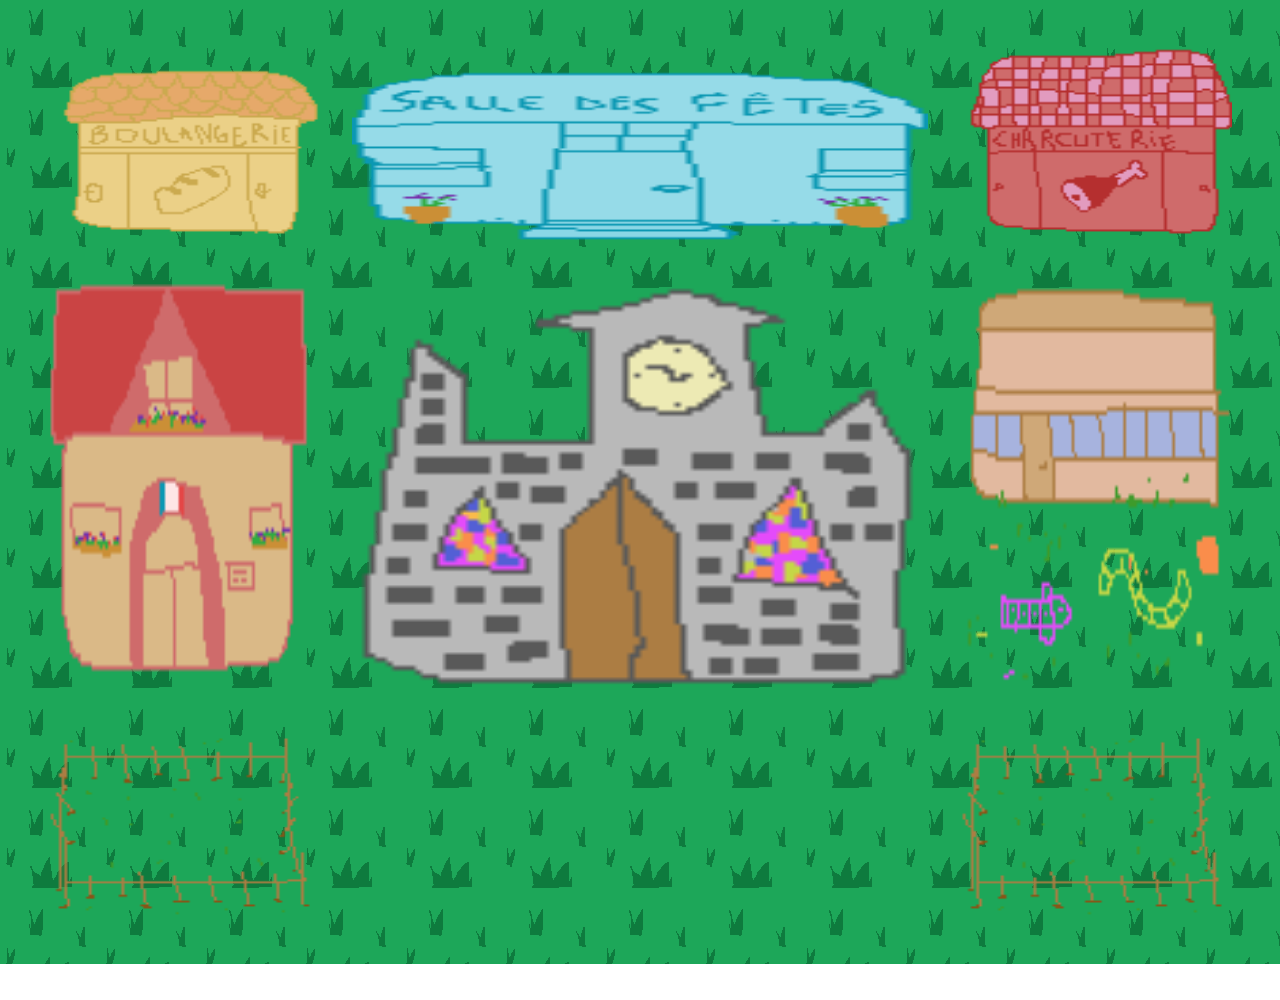
==== index.html @ 2f8ede5f "my village is set up" ====
<!DOCTYPE html>
<html lang="en">
<head>
    <meta charset="UTF-8">
    <meta http-equiv="X-UA-Compatible" content="IE=edge">
    <meta name="viewport" content="width=device-width, initial-scale=1.0">
    <title>My village</title>
    <link rel="stylesheet" href="style.css">
</head>
<body>
    <div class="conteneur">
        <div class="maison boulangerie"></div>
        <div class="maison salledf"></div>
        <div class="maison charcuterie"></div>
        <div class="maison mairie"></div>
        <div class="maison eglise"></div>
        <div class="maison ecole"></div>
        <div class="maison champ"></div>
        <div class="maison"></div>
        <div class="maison champ"> </div>
    </div>
</body>
</html>
---- style.css ----
body {
    cursor: url("img/cursor.png"), pointer;
    min-height: 1000px;
    margin: 0;
}

.conteneur {
    min-height: 100vh;
    background-color: #1da759;
    margin: 0;
    background-image: url(img/herbe.png)
;
    padding: 2em;
    display: grid;
    grid-template-columns: 25% 50% 25%;
    grid-template-rows: 25% 50% 25%;
}

.maison {
    color : grey;
    /* background-color: brown; */
    margin: 1em;
    padding: 1em;
    background-repeat: no-repeat;
    background-size: 100% 100%;
}

.mairie {
    background-image: url(img/mairie.png);
}

.eglise {
    background-image: url(img/eglise.png);
}

.eglise:hover {
    background-image: url(img/eglise_hover.png);
}

.boulangerie {
    background-image: url(img/boulangerie.png);
}

.boulangerie:hover {
    background-image: url(img/boulangerie_open.png);
}

.charcuterie {
    background-image: url(img/charcuterie.png);
}

.charcuterie:hover {
    background-image: url(img/charcuterie_open.png);
}

.ecole {
    background-image: url(img/ecole.png);
}

.ecole:hover {
    background-image: url(img/ecole_hover.png);
}

.champ {
    background-image: url(img/champ.png);
}

.champ:hover {
    background-image: url(img/champ_taupe.png);
}

.salledf {
    background-image: url(img/salledf.png);
}
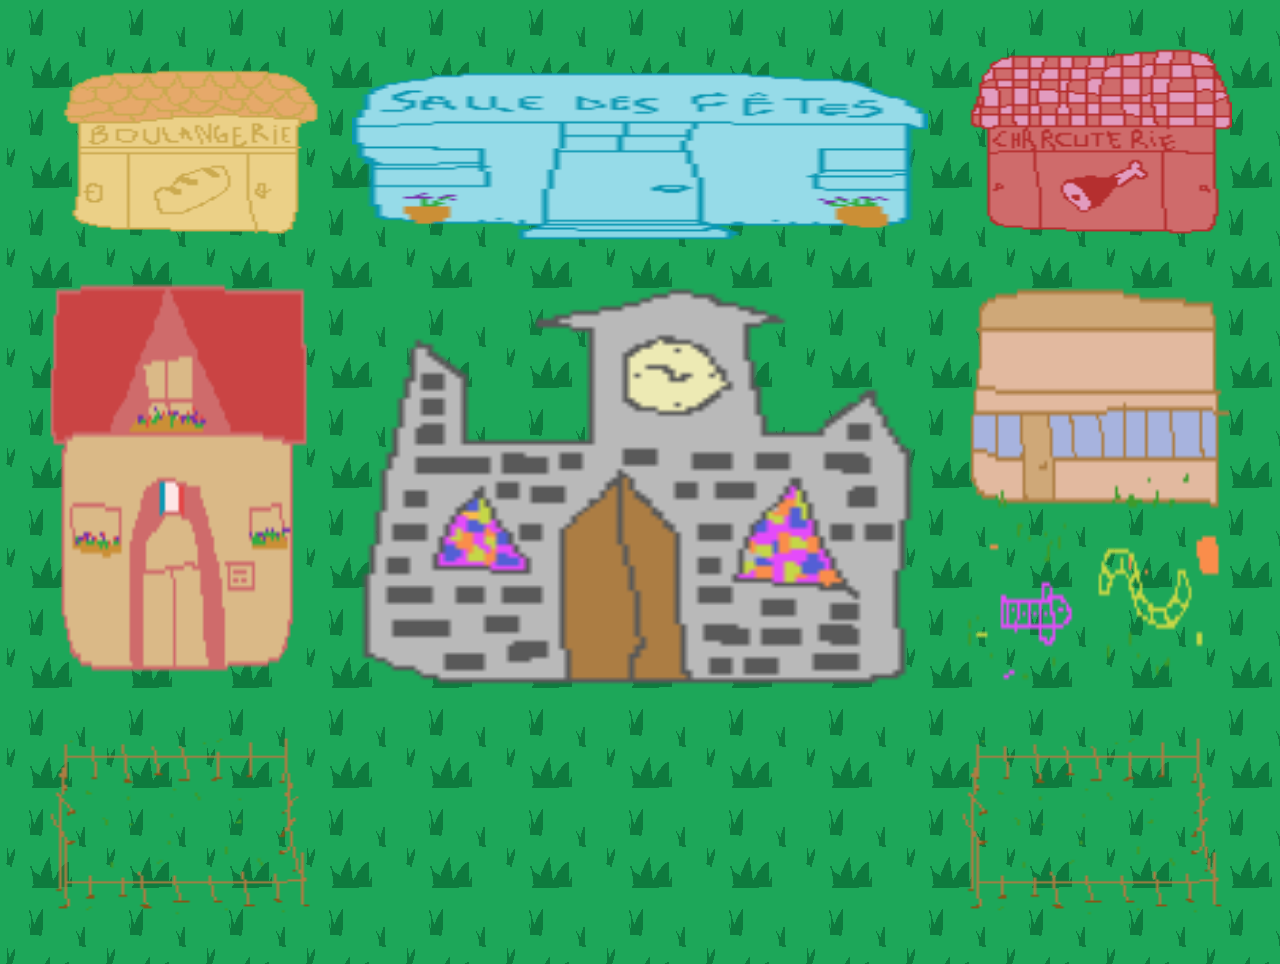
==== commit 61a00f21: "added rain" ====
--- a/index.html
+++ b/index.html
@@ -8,6 +8,7 @@
     <link rel="stylesheet" href="style.css">
 </head>
 <body>
+    <div class="pluie"></div>
     <div class="conteneur">
         <div class="maison boulangerie"></div>
         <div class="maison salledf"></div>
--- a/style.css
+++ b/style.css
@@ -1,16 +1,28 @@
 
 body {
     cursor: url("img/cursor.png"), pointer;
-    min-height: 1000px;
     margin: 0;
 }
+
+.pluie{
+    position:fixed;
+    min-height: 100vh;
+    min-width: 100%;
+    transition: opacity 25s;
+    background-image: url(img/pluie.gif);
+    opacity: 0;
+}
+.pluie:hover{
+    opacity: 100;
+}
+
 
 .conteneur {
     min-height: 100vh;
     background-color: #1da759;
     margin: 0;
     background-image: url(img/herbe.png)
-;
+    ;
     padding: 2em;
     display: grid;
     grid-template-columns: 25% 50% 25%;
@@ -72,4 +84,5 @@
 
 .salledf {
     background-image: url(img/salledf.png);
-}+}
+
